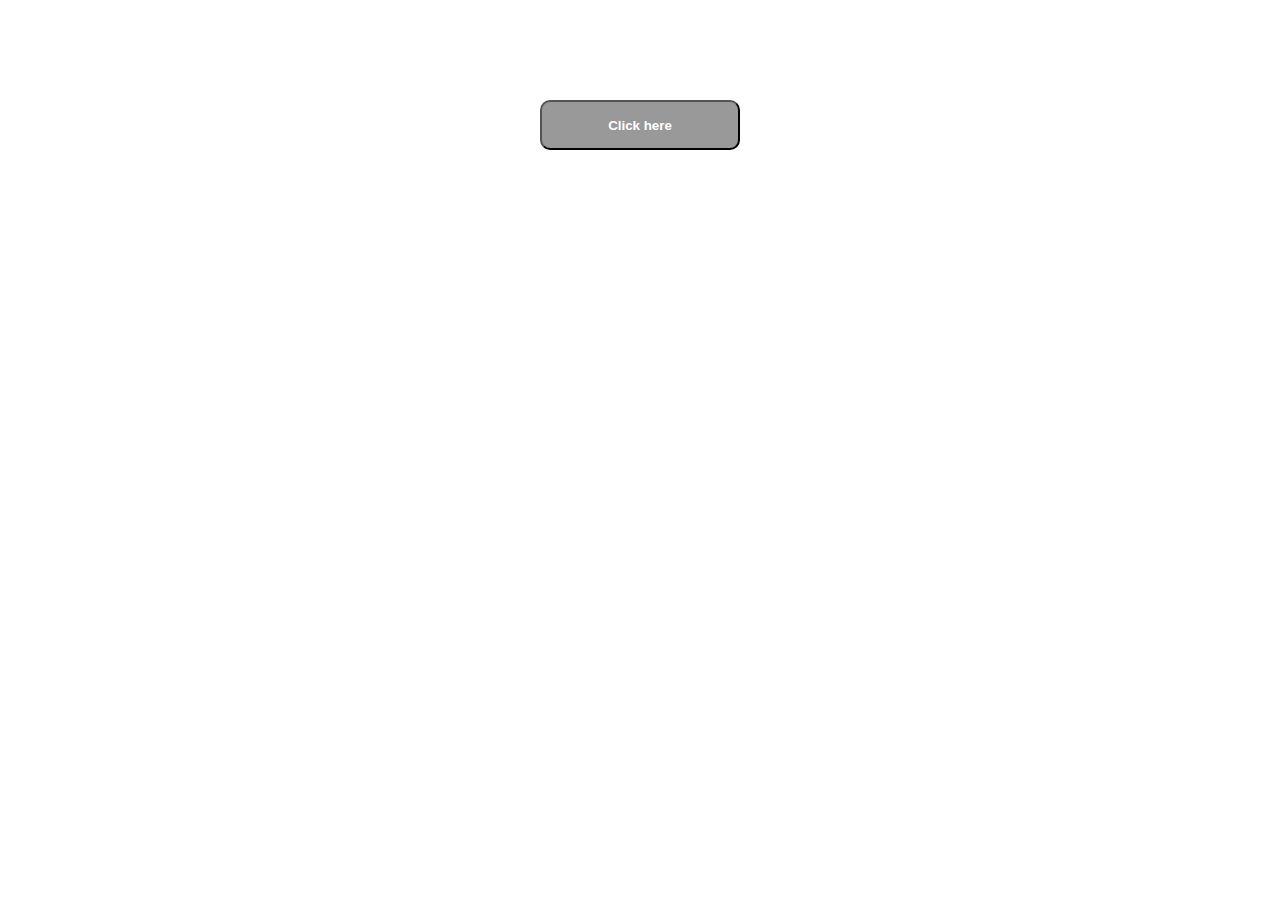
==== week2/step3/index.html @ ba9cacb9 "Add files via upload" ====
<html>

<head>
     <meta charset="utf-8">
     <title>weather</title>
     <link rel="stylesheet" href="style.css" media="all" type="text/css">
</head>

<body>
     <script type="text/javascript" src="script.js"></script>
</body>

</html>
---- week2/step3/style.css ----
html {
     box-sizing: border-box;
     background: url(/back-ground.jpg) no-repeat center center fixed;
     -webkit-background-size: cover;
     -moz-background-size: cover;
     -o-background-size: cover;
     background-size: cover;
}

*,
*:before,
*:after {
     box-sizing: inherit;
}

body {
     font-family: monospace;
     text-align: center;
     color: white;
     padding: 0px;
     margin: 0px;
}

#lable {
     margin: 10px;
     margin-left: 200px;
     margin-right: 200px;
     padding: 5px;
}

#lable:hover {
     box-shadow: 0 14px 28px rgba(0, 0, 0, 0.3), 0 10px 10px rgba(5, 5, 5, 0.3);
}

#div {
     background: rgba(0, 0, 0, 0.6);
     padding: 5px;
     margin: 20px;
     margin-left: 200px;
     margin-right: 200px;
}

#div:hover {
     box-shadow: 0 14px 28px rgba(0, 0, 0, 0.3), 0 10px 10px rgba(5, 5, 5, 0.3);
}

#button {
     width: 200px;
     height: 50px;
     margin-top: 10px;
     color: white;
     background: rgba(0, 0, 0, 0.4);
     font-weight: bolder;
     border-radius: 10px;
     text-align: center;
}

#button:hover {
     box-shadow: 0 14px 28px rgba(0, 0, 0, 0.3), 0 10px 10px rgba(5, 5, 5, 0.3);
}

background: rgba(0, 0, 0, 0.6);
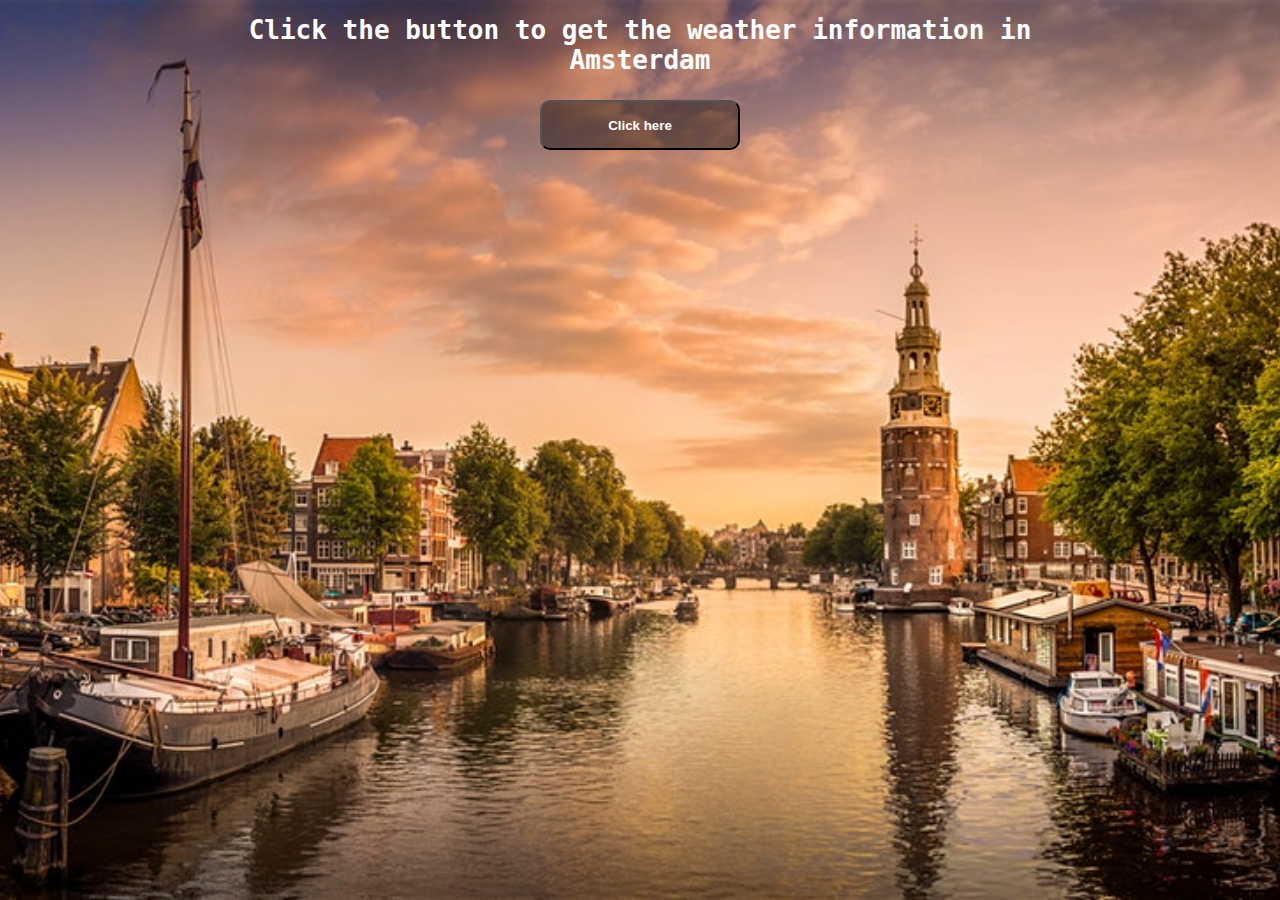
==== commit 198b137c: "Add files via upload" ====
--- a/week2/step3/index.html
+++ b/week2/step3/index.html
@@ -4,6 +4,7 @@
      <meta charset="utf-8">
      <title>weather</title>
      <link rel="stylesheet" href="style.css" media="all" type="text/css">
+	 <link rel="icon" href="icon.png">
 </head>
 
 <body>
--- a/week2/step3/style.css
+++ b/week2/step3/style.css
@@ -1,6 +1,6 @@
 html {
      box-sizing: border-box;
-     background: url(/back-ground.jpg) no-repeat center center fixed;
+     background: url(back-ground.jpg) no-repeat center center fixed;
      -webkit-background-size: cover;
      -moz-background-size: cover;
      -o-background-size: cover;
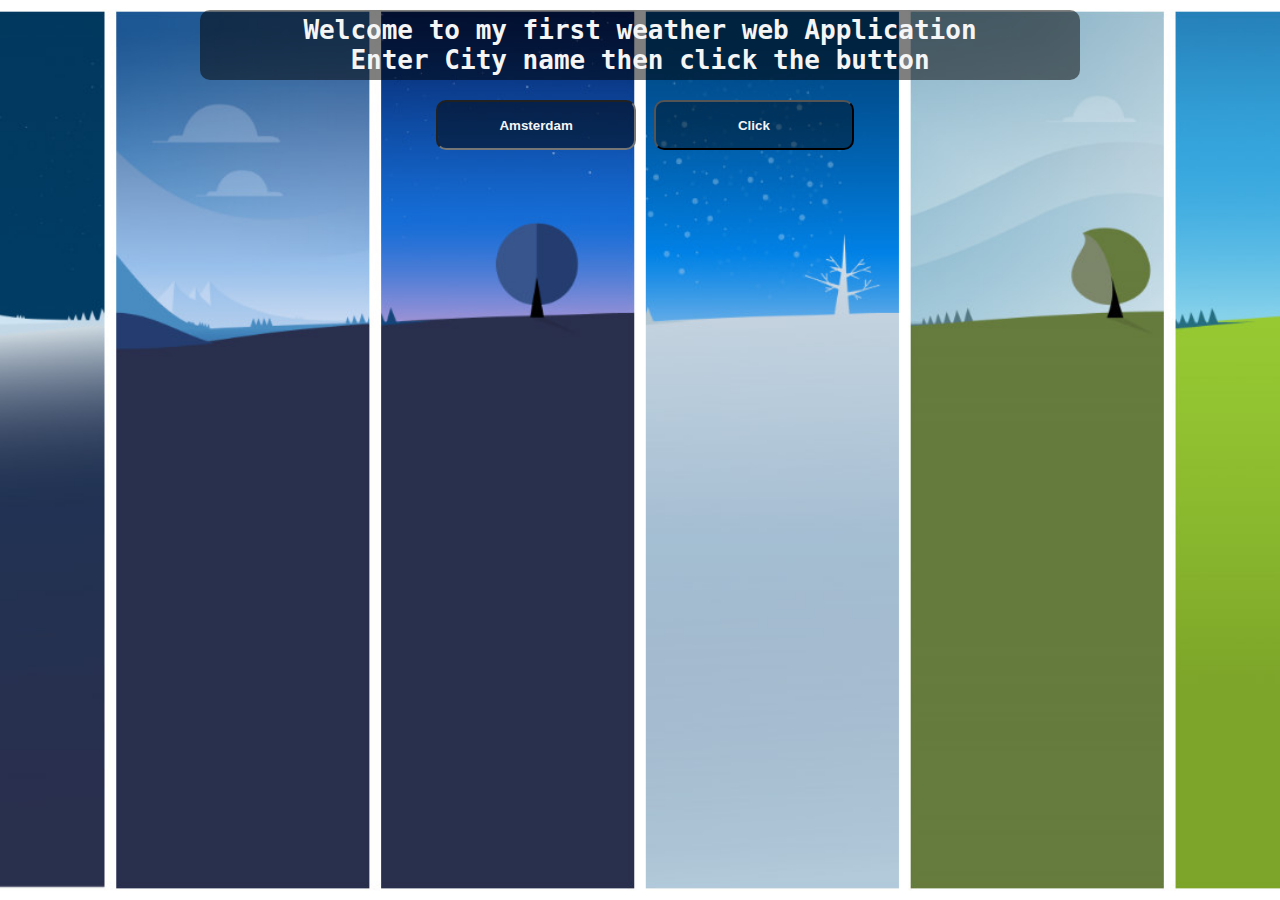
==== commit 782097bf: "Add files via upload" ====
--- a/week2/step3/index.html
+++ b/week2/step3/index.html
@@ -8,6 +8,8 @@
 </head>
 
 <body>
+     <h1 id="lable">Welcome to my first weather web Application<br>Enter City name then click the button</h1>
+     <input id="textBox" type="text" value="Amsterdam">
      <script type="text/javascript" src="script.js"></script>
 </body>
 
--- a/week2/step3/style.css
+++ b/week2/step3/style.css
@@ -16,7 +16,7 @@
 body {
      font-family: monospace;
      text-align: center;
-     color: white;
+     color: whitesmoke;
      padding: 0px;
      margin: 0px;
 }
@@ -26,14 +26,33 @@
      margin-left: 200px;
      margin-right: 200px;
      padding: 5px;
+     background: rgba(0, 0, 0, 0.5);
+     border-radius: 10px;
 }
 
 #lable:hover {
      box-shadow: 0 14px 28px rgba(0, 0, 0, 0.3), 0 10px 10px rgba(5, 5, 5, 0.3);
 }
 
+#textBox {
+     width: 200px;
+     height: 50px;
+     margin: 10px;
+     padding: 5px;
+     background: rgba(0, 0, 0, 0.5);
+     color: whitesmoke;
+     font-weight: bolder;
+     border-radius: 10px;
+     text-align: center;
+}
+
+#textBox:hover {
+     box-shadow: 0 14px 28px rgba(0, 0, 0, 0.3), 0 10px 10px rgba(5, 5, 5, 0.3);
+}
+
 #div {
-     background: rgba(0, 0, 0, 0.6);
+     background: rgba(0, 0, 0, 0.5);
+     border-radius: 10px;
      padding: 5px;
      margin: 20px;
      margin-left: 200px;
@@ -48,7 +67,7 @@
      width: 200px;
      height: 50px;
      margin-top: 10px;
-     color: white;
+     color: whitesmoke;
      background: rgba(0, 0, 0, 0.4);
      font-weight: bolder;
      border-radius: 10px;
@@ -58,5 +77,3 @@
 #button:hover {
      box-shadow: 0 14px 28px rgba(0, 0, 0, 0.3), 0 10px 10px rgba(5, 5, 5, 0.3);
 }
-
-background: rgba(0, 0, 0, 0.6);
